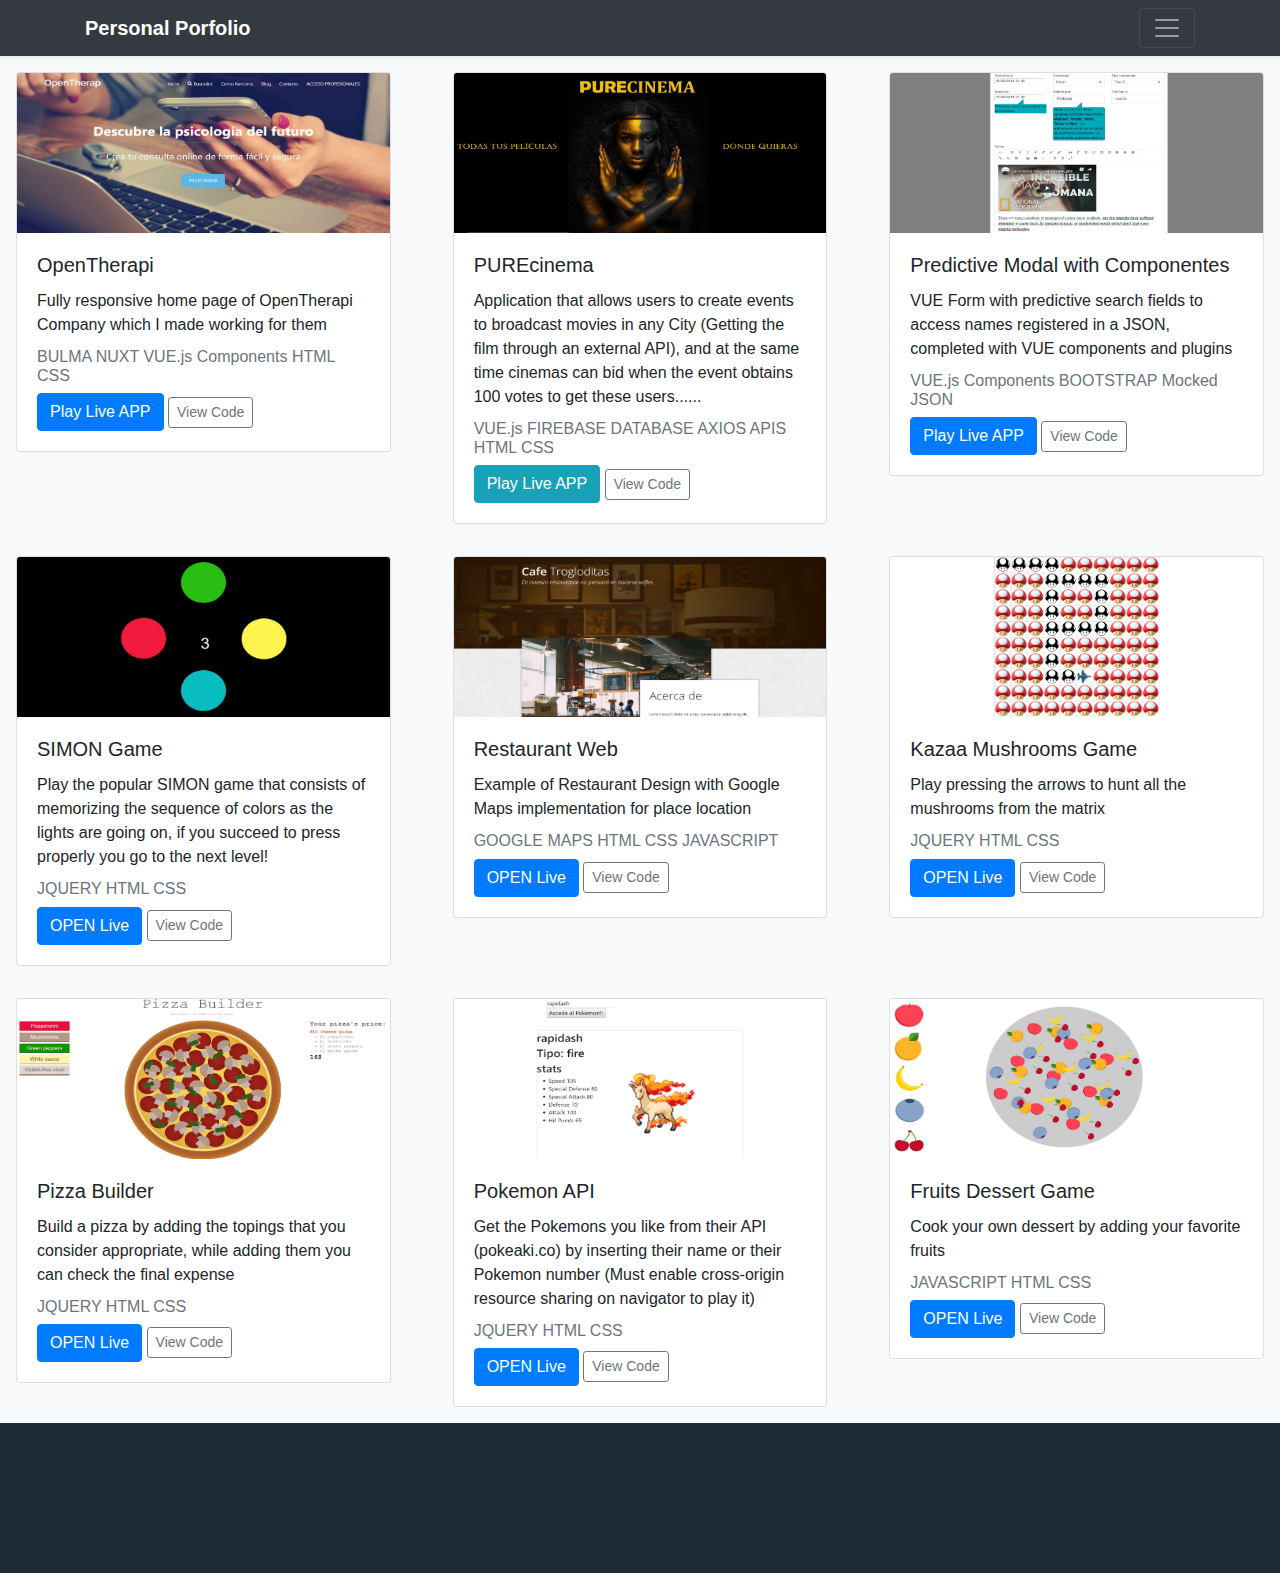
==== index.html @ ff11dcd1 "updating descriptions" ====
<!DOCTYPE html>
<html lang="en">
<head>
	<meta charset="UTF-8">
	<meta name="viewport" content="width=device-width, user-scalable=no, initial-scale=1.0, maximum-scale=1.0, minimum-scale=1.0">
	<link rel="stylesheet" href="https://stackpath.bootstrapcdn.com/bootstrap/4.3.0/css/bootstrap.min.css">
	<link rel="stylesheet" href="css/estilos.css">
  <link rel="stylesheet" href="https://use.fontawesome.com/releases/v5.7.2/css/all.css" integrity="sha384-fnmOCqbTlWIlj8LyTjo7mOUStjsKC4pOpQbqyi7RrhN7udi9RwhKkMHpvLbHG9Sr" crossorigin="anonymous">
	<script src="https://code.jquery.com/jquery-3.3.1.min.js" integrity="sha256-FgpCb/KJQlLNfOu91ta32o/NMZxltwRo8QtmkMRdAu8=" crossorigin="anonymous"></script>
	<script src="https://stackpath.bootstrapcdn.com/bootstrap/4.3.0/js/bootstrap.min.js" integrity="sha384-7aThvCh9TypR7fIc2HV4O/nFMVCBwyIUKL8XCtKE+8xgCgl/PQGuFsvShjr74PBp" crossorigin="anonymous"></script>
	<title>Rafael Ramirez Porfolio</title>
</head>
<body>
 <header>
  <div class="collapse bg-dark" id="navbarHeader">
    <div class="container">
      <div class="row">
        <div class="col-sm-8 col-md-7 py-4">
          <h4 class="text-white">About me</h4>
          <p class="text-white">
          I am Rafael Ramirez, web developer settled in Granada but open to work anywhere.

          I am very committed to discipline in the work environment, I like to be creative, generate many ideas and help innovation. In team work I generate a positive energy climate, I always see opportunities in difficulties, I encourage the team and I seek consensus, giving all members the opportunity to be part of the group and encouraging action. I express my ideas easily through the word. I have great ability to adapt because I have worked in different environments and countries.</p>
        </div>
        <div class="col-sm-4 offset-md-1 py-4">
          <h4 class="text-white">Contact</h4>
          <ul class="list-unstyled">
            <li><a href="https://www.linkedin.com/in/rafaemotive/" class="h5 badge badge-light" target="_blank"><i class="fab fa-linkedin"></i> Linkedin</a></li>
            <li><a href="https://github.com/RafaRJimenez" class="h5 badge badge-light" target="_blank"><i class="fab fa-github"></i> Github</a></li>
            <li><a href="mailto:rrl89@hotmail.com" class="h5 badge badge-light" target="_blank"><i class="far fa-envelope"></i> Email </a></li>
          </ul>
        </div>
      </div>
    </div>
  </div>
  <div class="navbar navbar-dark bg-dark shadow-sm">
    <div class="container d-flex justify-content-between">
      <a class="navbar-brand d-flex align-items-center text-white">
        <strong>Personal Porfolio</strong>
      </a>
      <button class="navbar-toggler" type="button" data-toggle="collapse" data-target="#navbarHeader" aria-controls="navbarHeader" aria-expanded="false" aria-label="Toggle navigation">
        <span class="navbar-toggler-icon"></span>
      </button>
    </div>
  </div>
</header>


<section class="main">
<div class="row">
	<div class="col">
	 <div class="card">
       <img src="img/opentherapi.jpg" class="card-img-top" alt="...">
       <div class="card-body">
       <h5 class="card-title">OpenTherapi</h5>
       <p class="card-text">Fully responsive home page of OpenTherapi Company which I made working for them</p>
       <h6 class="card-subtitle mb-2 text-muted">BULMA NUXT VUE.js Components HTML CSS</h6>
       <a href="https://opentherapihome.herokuapp.com/" target="_blank" class="btn btn-primary">Play Live APP</a>
       <div class="btn-group">
          <a href="https://github.com/RafaRJimenez/OpenTherapiNuxt" target="_blank">
          <button type="button" class="btn btn-sm btn-outline-secondary">View Code</button>
          </a>
        </div>
 	   </div>
     </div>
	</div>
	<div class="col">
	 <div class="card">
       <img src="img/purecinema.jpg" class="card-img-top" alt="...">
       <div class="card-body">
       <h5 class="card-title">PUREcinema</h5>
       <p class="card-text">Application that allows users to create events to broadcast movies in any City (Getting the film through an external API), and at the same time cinemas can bid when the event obtains 100 votes to get these users......</p>
       <h6 class="card-subtitle mb-2 text-muted">VUE.js FIREBASE DATABASE AXIOS APIS HTML CSS</h6>
       <a href="https://pure-cinema.herokuapp.com/" target="_blank" class="btn btn-info">Play Live APP</a>
        <div class="btn-group">
           <a href="https://github.com/RafaRJimenez/PUREcinema-VUE.JS" target="_blank">
          <button type="button" class="btn btn-sm btn-outline-secondary">View Code</button>
          </a>
        </div>
 	   </div>
     </div>
	</div>
    <div class="col">
   <div class="card">
       <img src="img/modal.jpg" class="card-img-top" alt="...">
       <div class="card-body">
       <h5 class="card-title">Predictive Modal with Componentes</h5>
       <p class="card-text">VUE Form with predictive search fields to access names registered in a JSON, completed with VUE components and plugins</p>
       <h6 class="card-subtitle mb-2 text-muted">VUE.js Components BOOTSTRAP Mocked JSON</h6>
       <a href="https://predictive-modal-json.herokuapp.com/#/" target="_blank" class="btn btn-primary">Play Live APP</a>
       <div class="btn-group">
          <a href="https://github.com/RafaRJimenez/Predictive-Modal-Vuejs" target="_blank">
          <button type="button" class="btn btn-sm btn-outline-secondary">View Code</button>
          </a>
        </div>
     </div>
     </div>
  </div>
</div>
<div class="row">
	<div class="col">
	 <div class="card">
       <img src="img/simongame.jpg" class="card-img-top" alt="...">
       <div class="card-body">
       <h5 class="card-title">SIMON Game</h5>
       <p class="card-text">Play the popular SIMON game that consists of memorizing the sequence of colors as the lights are going on, if you succeed to press properly you go to the next level!</p>
       <h6 class="card-subtitle mb-2 text-muted">JQUERY HTML CSS</h6>
       <a href="https://rafarjimenez.github.io/Simon-Game/" target="_blank" class="btn btn-primary">OPEN Live</a>
       <div class="btn-group">
           <a href="https://github.com/RafaRJimenez/Simon-Game" target="_blank">
          <button type="button" class="btn btn-sm btn-outline-secondary">View Code</button>
          </a>
       </div>
 	   </div>
     </div>
	</div>
    <div class="col">
    <div class="card">
       <img src="img/restaurant.jpg" class="card-img-top" alt="...">
       <div class="card-body">
       <h5 class="card-title">Restaurant Web</h5>
       <p class="card-text">Example of Restaurant Design with Google Maps implementation for place location</p>
       <h6 class="card-subtitle mb-2 text-muted">GOOGLE MAPS HTML CSS JAVASCRIPT</h6>
       <a href="https://rafarjimenez.github.io/RestaurantWeb/" target="_blank" class="btn btn-primary">OPEN Live</a>
       <div class="btn-group">
           <a href="https://github.com/RafaRJimenez/RestaurantWeb" target="_blank">
          <button type="button" class="btn btn-sm btn-outline-secondary">View Code</button>
          </a>
        </div>
     </div>
      </div>
  </div>
	<div class="col">
	 <div class="card">
       <img src="img/kazaagame.jpg" class="card-img-top" alt="...">
       <div class="card-body">
       <h5 class="card-title">Kazaa Mushrooms Game</h5>
       <p class="card-text">Play pressing the arrows to hunt all the mushrooms from the matrix</p>
       <h6 class="card-subtitle mb-2 text-muted">JQUERY HTML CSS</h6>
       <a href="https://rafarjimenez.github.io/Plane-f2-caza/" target="_blank" class="btn btn-primary">OPEN Live</a>
        <div class="btn-group">
            <a href="https://github.com/RafaRJimenez/Plane-f2-caza" target="_blank">
          <button type="button" class="btn btn-sm btn-outline-secondary">View Code</button>
          </a>
        </div>
 	   </div>
     </div>
	</div>
</div>
<div class="row">
	<div class="col">
	 <div class="card">
       <img src="img/pizzabuilder.jpg" class="card-img-top" alt="...">
       <div class="card-body">
       <h5 class="card-title">Pizza Builder</h5>
       <p class="card-text">Build a pizza by adding the topings that you consider appropriate, while adding them you can check the final expense</p>
       <h6 class="card-subtitle mb-2 text-muted">JQUERY HTML CSS</h6>
       <a href="https://rafarjimenez.github.io/PizzaBuilder/" target="_blank" class="btn btn-primary">OPEN Live</a>
       <div class="btn-group">
          <a href="https://github.com/RafaRJimenez/PizzaBuilder" target="_blank">
             <button type="button" class="btn btn-sm btn-outline-secondary">View Code</button>
          </a>
       </div>
 	   </div>
     </div>
	</div>
	<div class="col">
	 <div class="card">
       <img src="img/pokeapi.jpg" class="card-img-top" alt="...">
       <div class="card-body">
       <h5 class="card-title">Pokemon API</h5>
       <p class="card-text">Get the Pokemons you like from their API (pokeaki.co) by inserting their name or their Pokemon number (Must enable cross-origin resource sharing on navigator to play it)</p>
       <h6 class="card-subtitle mb-2 text-muted">JQUERY HTML CSS</h6>
       <a href="http://rafarjimenez.github.io/PokemonApi/" target="_blank" class="btn btn-primary">OPEN Live</a>
       <div class="btn-group">
          <a href="https://github.com/RafaRJimenez/PokemonApi" target="_blank">
            <button type="button" class="btn btn-sm btn-outline-secondary">View Code</button>
          </a>
       </div>
 	   </div>
     </div>
	</div>
  <div class="col">
    <div class="card">
       <img src="img/fruitsdessert.jpg" class="card-img-top" alt="...">
       <div class="card-body">
       <h5 class="card-title">Fruits Dessert Game</h5>
       <p class="card-text">Cook your own dessert by adding your favorite fruits</p>
       <h6 class="card-subtitle mb-2 text-muted">JAVASCRIPT HTML CSS</h6>
       <a href="https://rafarjimenez.github.io/Fruits-Dessert/" target="_blank" class="btn btn-primary">OPEN Live</a>
       <div class="btn-group">
          <a href="https://github.com/RafaRJimenez/Fruits-Dessert" target="_blank">
            <button type="button" class="btn btn-sm btn-outline-secondary">View Code</button>
          </a>
        </div>
     </div>
      </div>
  </div>
</div>
</section>
<footer>
    <section class="redes-sociales">
      <div class="contenedor">
        <a href="https://www.linkedin.com/in/rafaemotive/" class="linkedin" target="_blank"><i class="fab fa-linkedin"></i></a>
        <a href="https://github.com/RafaRJimenez" target="_blank" class="github"><i class="fab fa-github"></i></a>
        <a href="mailto:rrl89@hotmail.com" target="_blank" class="email"><i class="far fa-envelope"></i></a>
      </div>
    </section>
  </footer>


</body>

</html>
---- css/estilos.css ----
.card{
	margin: 1rem;
	transition: all .2s ease-in-out;
}

.card img{
	max-height: 10rem;
}

.card:hover{
	transform: scale(1.1);
}

.main{
	background-color: #F8F9FA;
}

a{
 text-decoration: none;
 color: 
}

a:hover{
	text-decoration: none;
	color: 
}

.contenedor{
	width: 80%;
	max-width: 800px;
	margin: auto;
	overflow: hidden;
	/*background: #ccc;*/
}
/* FOOTER */

footer .contacto {
	padding: 60px 0;
}

footer .contacto .titulo {
	font-size: 34px;
	line-height: 34px;
	margin-bottom: 40px;
	font-weight: 300;
	color: #3895ea;
	text-align: center;
}

footer .contacto .formulario {
	display: flex;
	flex-wrap: wrap;
	justify-content: space-between;
}

footer .contacto .formulario input[type="text"],
footer .contacto .formulario input[type="email"],
footer .contacto .formulario textarea {
	border: 2px solid #cecece;
	border-radius: 5px;
	padding: 15px 20px;
	font-size: 20px;
	color: #a4a4a4;
}

footer .contacto .formulario input[type="text"]:focus,
footer .contacto .formulario input[type="email"]:focus,
footer .contacto .formulario textarea:focus {
	border: 2px solid #3895ea;
}

footer .contacto .formulario input[type="text"],
footer .contacto .formulario input[type="email"] {
	width: 49%;
	margin-bottom: 15px;
}

footer .contacto .formulario textarea {
	width: 100%;
	height: 100%;
	min-width: 100%;
	max-width: 100%;
	min-height: 100px;
	max-height: 300px;
	margin-bottom: 15px;
}

footer .contacto .formulario .boton {
	margin: auto;
	background: #3895ea;
	color: #fff;
	border: none;
	border-radius: 3px;
	padding: 15px 40px;
	cursor: pointer;
}

footer .contacto .formulario .boton:hover {
	background: #387bea;
}

/* ICONS */

footer .redes-sociales {
	background: #1e2b38;
	padding: 60px 0;
}

footer .redes-sociales .contenedor {
	display: flex;
	justify-content: center;
}

footer .redes-sociales a {
	color: #fff;
	text-align: center;
	width: 100px;
	display: block;
	padding: 15px 0;
	border-radius: 3px;
	font-size: 30px;
	margin: 0 20px;
}

footer .redes-sociales .linkedin:hover { background: #0077B5; }
footer .redes-sociales .github:hover { background: #666666; }
footer .redes-sociales .email:hover { background: #cd201f; }
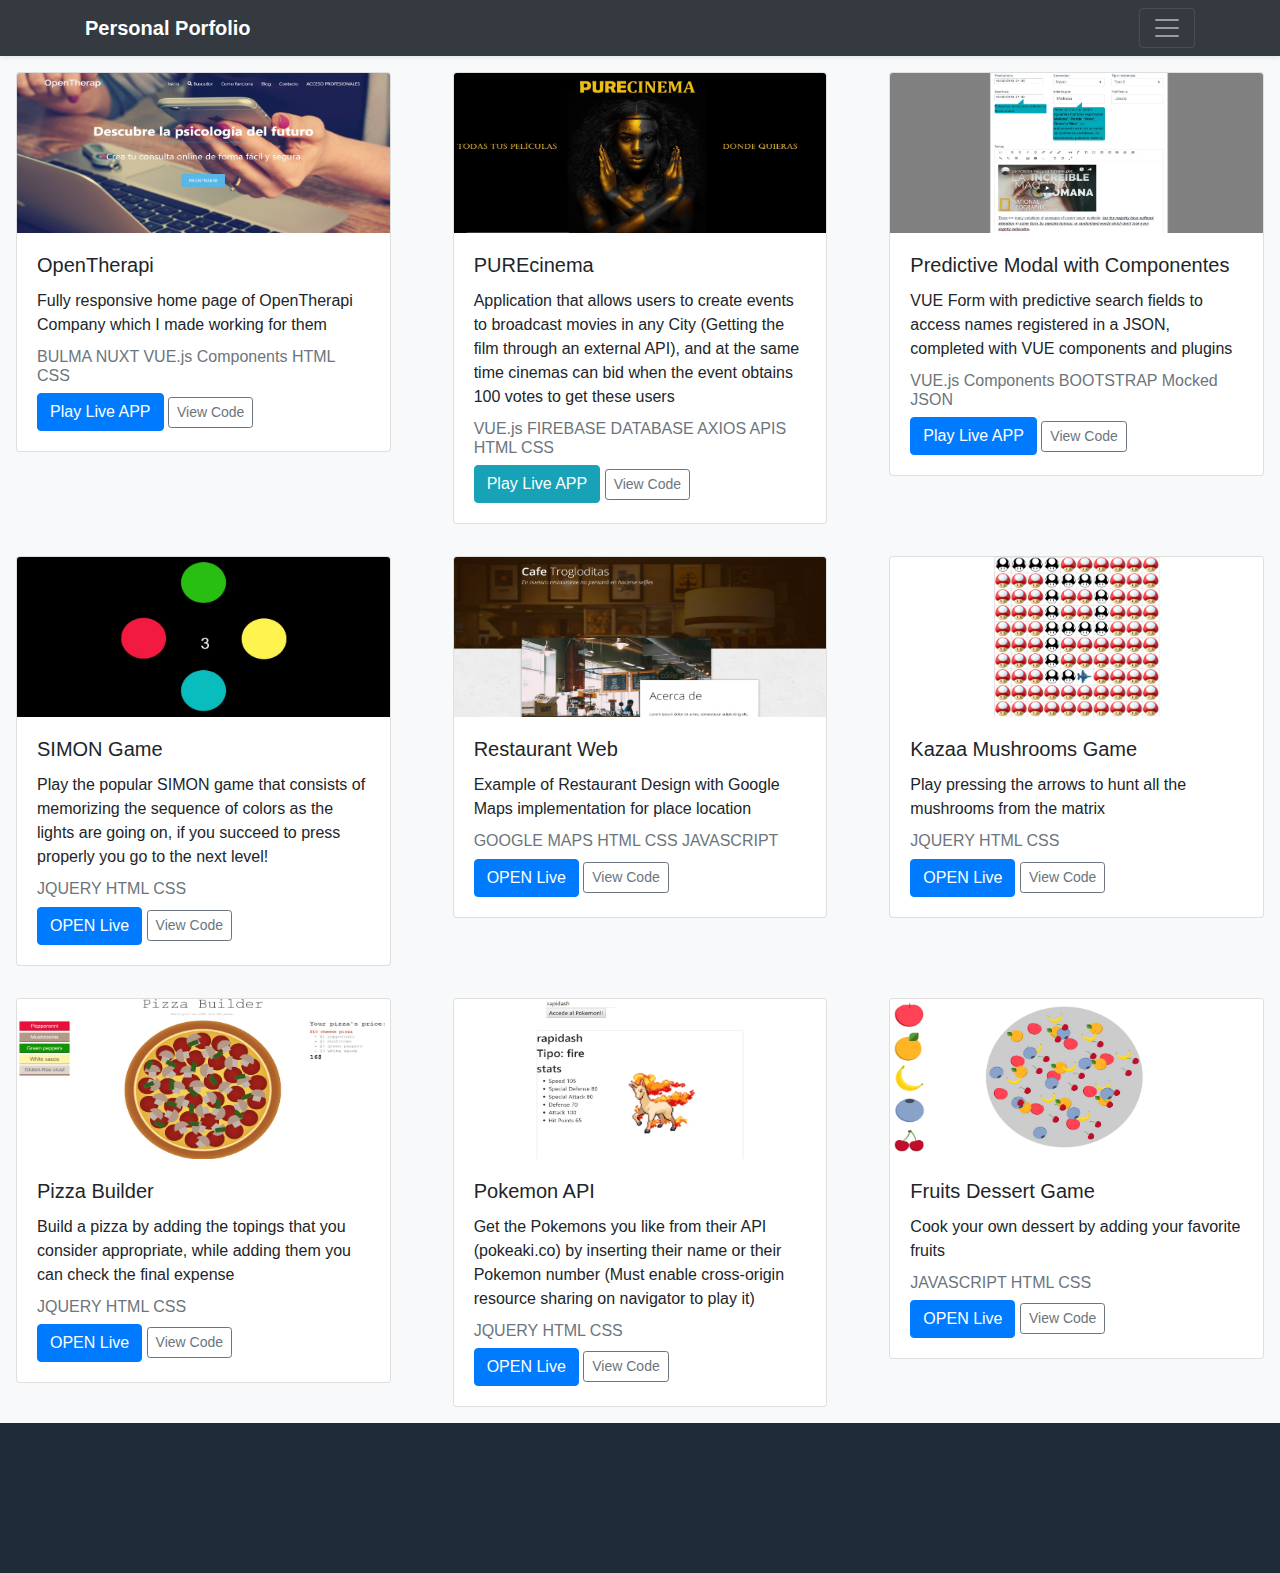
==== commit c4b95e39: "uploading descriptions" ====
--- a/index.html
+++ b/index.html
@@ -69,7 +69,7 @@
        <img src="img/purecinema.jpg" class="card-img-top" alt="...">
        <div class="card-body">
        <h5 class="card-title">PUREcinema</h5>
-       <p class="card-text">Application that allows users to create events to broadcast movies in any City (Getting the film through an external API), and at the same time cinemas can bid when the event obtains 100 votes to get these users......</p>
+       <p class="card-text">Application that allows users to create events to broadcast movies in any City (Getting the film through an external API), and at the same time cinemas can bid when the event obtains 100 votes to get these users</p>
        <h6 class="card-subtitle mb-2 text-muted">VUE.js FIREBASE DATABASE AXIOS APIS HTML CSS</h6>
        <a href="https://pure-cinema.herokuapp.com/" target="_blank" class="btn btn-info">Play Live APP</a>
         <div class="btn-group">
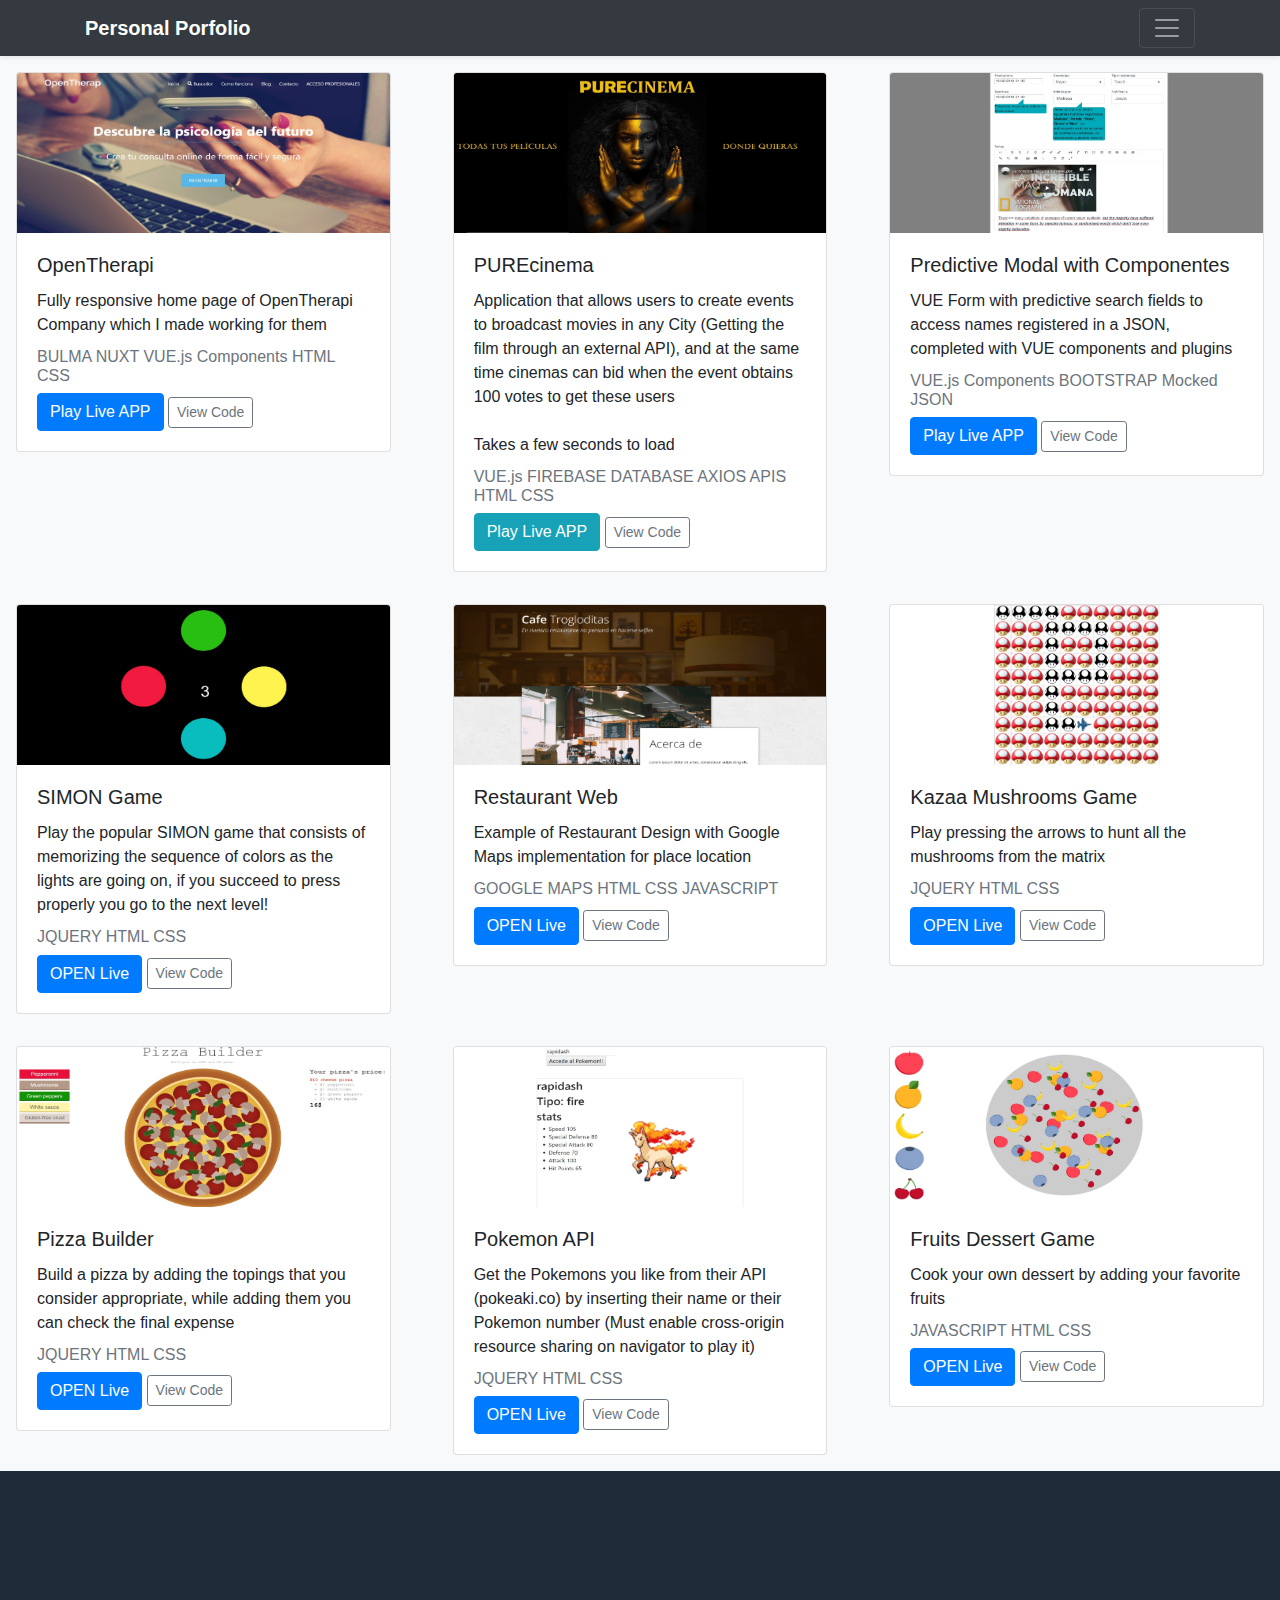
==== commit 7d7d3b2e: "updating some descriptions" ====
--- a/index.html
+++ b/index.html
@@ -20,7 +20,7 @@
           <p class="text-white">
           I am Rafael Ramirez, web developer settled in Granada but open to work anywhere.
 
-          I am very committed to discipline in the work environment, I like to be creative, generate many ideas and help innovation. In team work I generate a positive energy climate, I always see opportunities in difficulties, I encourage the team and I seek consensus, giving all members the opportunity to be part of the group and encouraging action. I express my ideas easily through the word. I have great ability to adapt because I have worked in different environments and countries.</p>
+          I am very committed to discipline in the work environment, I like to be creative, generate many ideas and help innovation. In team work I generate a positive energy climate, I always see opportunities in difficulties, I encourage the team and I seek consensus, giving all members the opportunity to be part of the group and encouraging action. I express my ideas easily through the word. I have great ability to adapt because I have worked in different environments and countries. </p>
         </div>
         <div class="col-sm-4 offset-md-1 py-4">
           <h4 class="text-white">Contact</h4>
@@ -69,7 +69,10 @@
        <img src="img/purecinema.jpg" class="card-img-top" alt="...">
        <div class="card-body">
        <h5 class="card-title">PUREcinema</h5>
-       <p class="card-text">Application that allows users to create events to broadcast movies in any City (Getting the film through an external API), and at the same time cinemas can bid when the event obtains 100 votes to get these users</p>
+       <p class="card-text">Application that allows users to create events to broadcast movies in any City (Getting the film through an external API), and at the same time cinemas can bid when the event obtains 100 votes to get these users <br><br>
+      
+       Takes a few seconds to load
+       </p>
        <h6 class="card-subtitle mb-2 text-muted">VUE.js FIREBASE DATABASE AXIOS APIS HTML CSS</h6>
        <a href="https://pure-cinema.herokuapp.com/" target="_blank" class="btn btn-info">Play Live APP</a>
         <div class="btn-group">
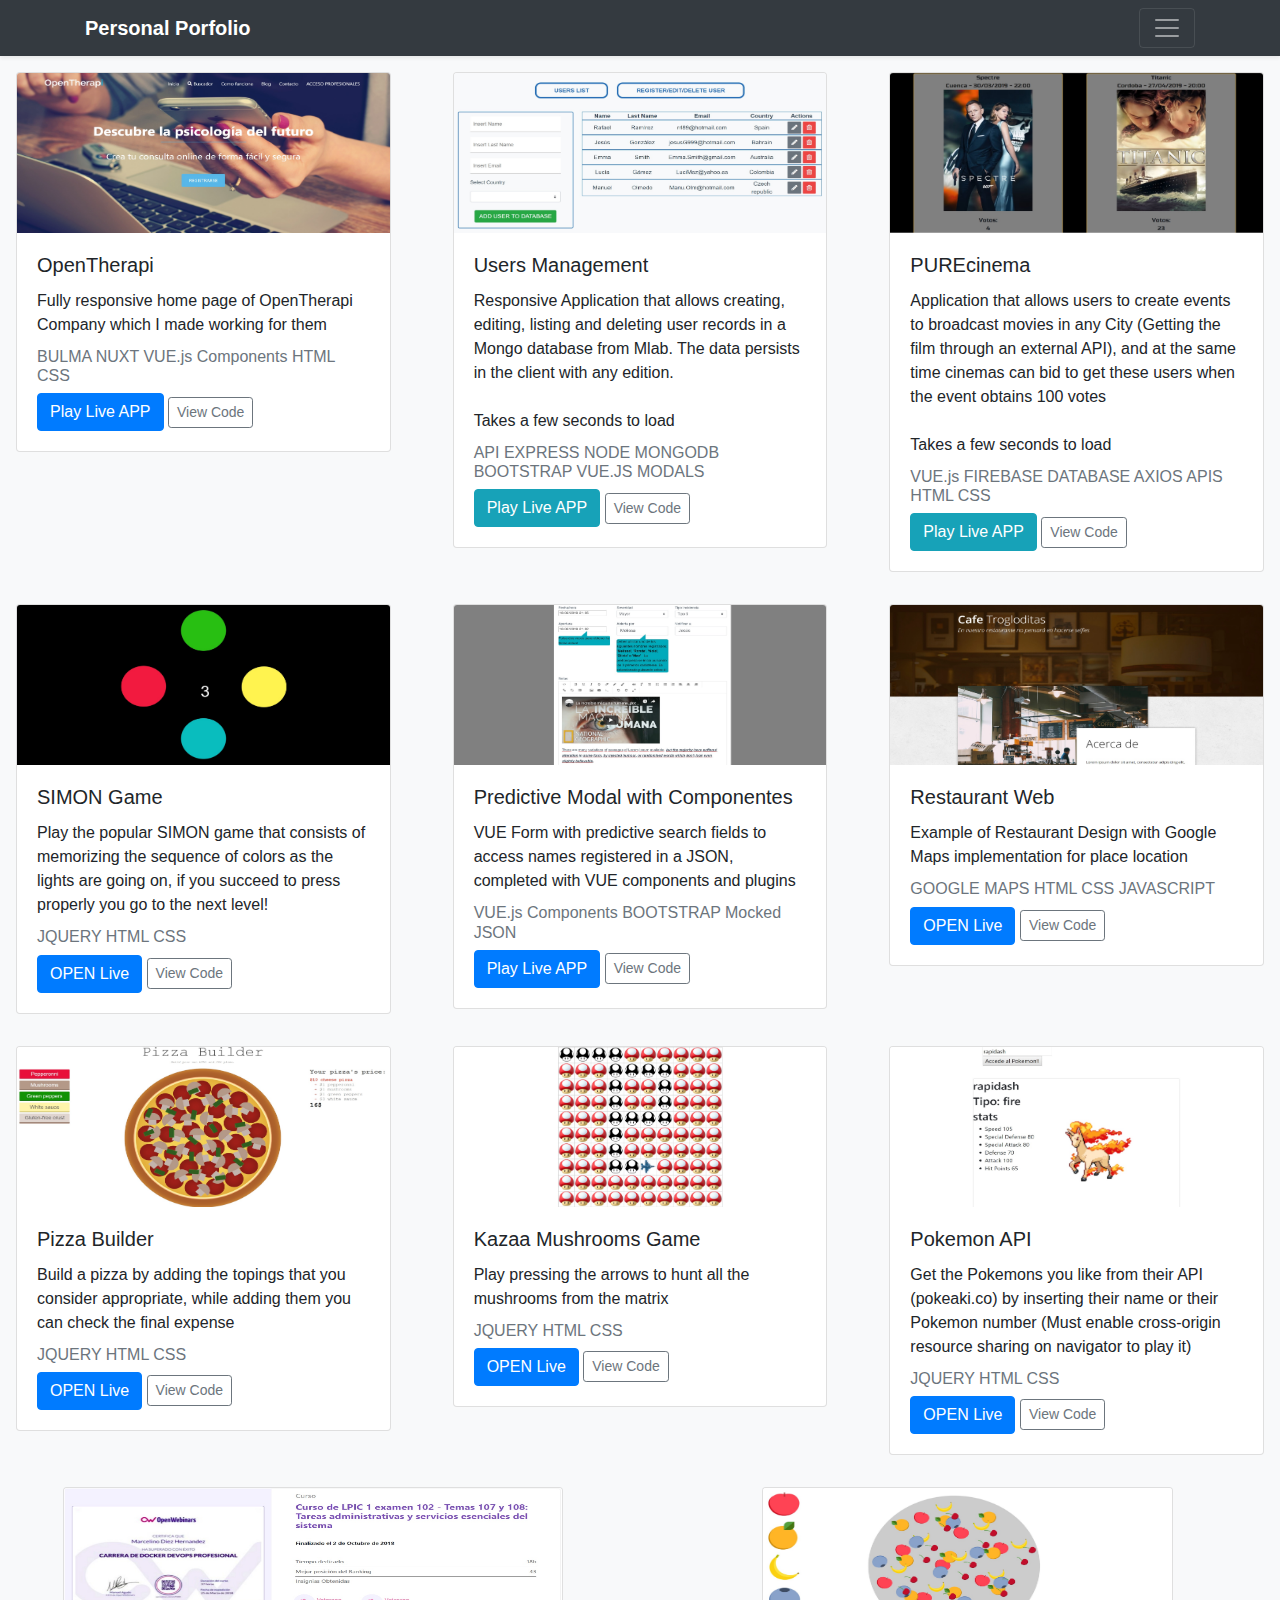
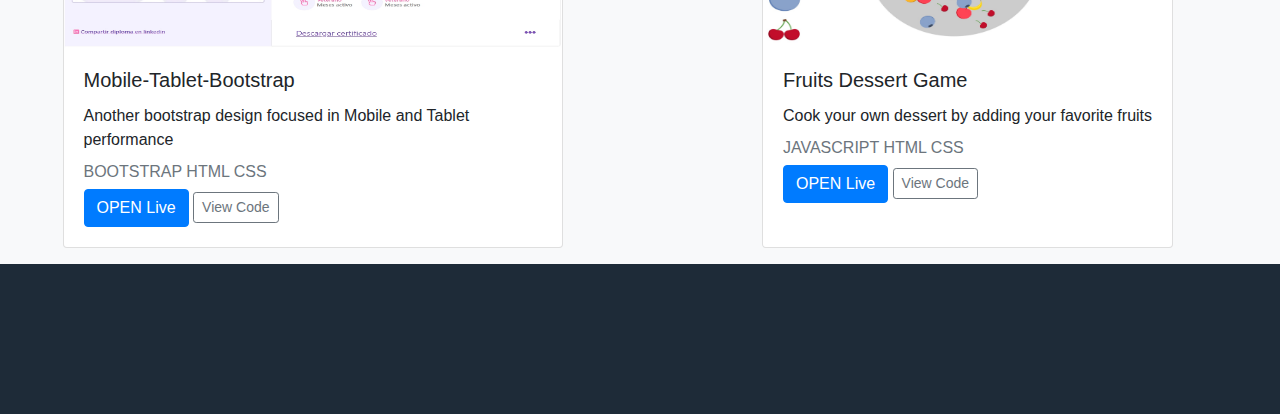
==== commit b9d91c22: "setting new styles and changing a purecinema view" ====
--- a/index.html
+++ b/index.html
@@ -1,14 +1,14 @@
 <!DOCTYPE html>
 <html lang="en">
 <head>
-	<meta charset="UTF-8">
-	<meta name="viewport" content="width=device-width, user-scalable=no, initial-scale=1.0, maximum-scale=1.0, minimum-scale=1.0">
-	<link rel="stylesheet" href="https://stackpath.bootstrapcdn.com/bootstrap/4.3.0/css/bootstrap.min.css">
-	<link rel="stylesheet" href="css/estilos.css">
+  <meta charset="UTF-8">
+  <meta name="viewport" content="width=device-width, user-scalable=no, initial-scale=1.0, maximum-scale=1.0, minimum-scale=1.0">
+  <link rel="stylesheet" href="https://stackpath.bootstrapcdn.com/bootstrap/4.3.0/css/bootstrap.min.css">
+  <link rel="stylesheet" href="css/estilos.css">
   <link rel="stylesheet" href="https://use.fontawesome.com/releases/v5.7.2/css/all.css" integrity="sha384-fnmOCqbTlWIlj8LyTjo7mOUStjsKC4pOpQbqyi7RrhN7udi9RwhKkMHpvLbHG9Sr" crossorigin="anonymous">
-	<script src="https://code.jquery.com/jquery-3.3.1.min.js" integrity="sha256-FgpCb/KJQlLNfOu91ta32o/NMZxltwRo8QtmkMRdAu8=" crossorigin="anonymous"></script>
-	<script src="https://stackpath.bootstrapcdn.com/bootstrap/4.3.0/js/bootstrap.min.js" integrity="sha384-7aThvCh9TypR7fIc2HV4O/nFMVCBwyIUKL8XCtKE+8xgCgl/PQGuFsvShjr74PBp" crossorigin="anonymous"></script>
-	<title>Rafael Ramirez Porfolio</title>
+  <script src="https://code.jquery.com/jquery-3.3.1.min.js" integrity="sha256-FgpCb/KJQlLNfOu91ta32o/NMZxltwRo8QtmkMRdAu8=" crossorigin="anonymous"></script>
+  <script src="https://stackpath.bootstrapcdn.com/bootstrap/4.3.0/js/bootstrap.min.js" integrity="sha384-7aThvCh9TypR7fIc2HV4O/nFMVCBwyIUKL8XCtKE+8xgCgl/PQGuFsvShjr74PBp" crossorigin="anonymous"></script>
+  <title>Rafael Ramirez Porfolio</title>
 </head>
 <body>
  <header>
@@ -48,8 +48,8 @@
 
 <section class="main">
 <div class="row">
-	<div class="col">
-	 <div class="card">
+  <div class="col">
+   <div class="card">
        <img src="img/opentherapi.jpg" class="card-img-top" alt="...">
        <div class="card-body">
        <h5 class="card-title">OpenTherapi</h5>
@@ -61,15 +61,34 @@
           <button type="button" class="btn btn-sm btn-outline-secondary">View Code</button>
           </a>
         </div>
- 	   </div>
-     </div>
-	</div>
-	<div class="col">
-	 <div class="card">
-       <img src="img/purecinema.jpg" class="card-img-top" alt="...">
+     </div>
+     </div>
+  </div>
+  <div class="col">
+   <div class="card">
+       <img src="img/crud-express.jpg" class="card-img-top" alt="...">
+       <div class="card-body">
+       <h5 class="card-title">Users Management</h5>
+       <p class="card-text">Responsive Application that allows creating, editing, listing and deleting user records in a Mongo database from Mlab. The data persists in the client with any edition.<br><br>
+      
+       Takes a few seconds to load
+       </p>
+       <h6 class="card-subtitle mb-2 text-muted"> API EXPRESS NODE MONGODB BOOTSTRAP VUE.JS MODALS </h6>
+       <a href="https://users-management.herokuapp.com" target="_blank" class="btn btn-info">Play Live APP</a>
+        <div class="btn-group">
+           <a href="https://github.com/RafaRJimenez/Users-Management" target="_blank">
+          <button type="button" class="btn btn-sm btn-outline-secondary">View Code</button>
+          </a>
+        </div>
+     </div>
+     </div>
+  </div>
+  <div class="col">
+   <div class="card">
+       <img src="img/purecinema4.jpg" class="card-img-top" alt="...">
        <div class="card-body">
        <h5 class="card-title">PUREcinema</h5>
-       <p class="card-text">Application that allows users to create events to broadcast movies in any City (Getting the film through an external API), and at the same time cinemas can bid when the event obtains 100 votes to get these users <br><br>
+       <p class="card-text">Application that allows users to create events to broadcast movies in any City (Getting the film through an external API), and at the same time cinemas can bid to get these users when the event obtains 100 votes  <br><br>
       
        Takes a few seconds to load
        </p>
@@ -80,10 +99,30 @@
           <button type="button" class="btn btn-sm btn-outline-secondary">View Code</button>
           </a>
         </div>
- 	   </div>
-     </div>
-	</div>
-    <div class="col">
+     </div>
+     </div>
+  </div>
+
+</div>
+<div class="row">
+  <div class="col">
+   <div class="card">
+       <img src="img/simongame.jpg" class="card-img-top" alt="...">
+       <div class="card-body">
+       <h5 class="card-title">SIMON Game</h5>
+       <p class="card-text">Play the popular SIMON game that consists of memorizing the sequence of colors as the lights are going on, if you succeed to press properly you go to the next level!</p>
+       <h6 class="card-subtitle mb-2 text-muted">JQUERY HTML CSS</h6>
+       <a href="https://rafarjimenez.github.io/Simon-Game/" target="_blank" class="btn btn-primary">OPEN Live</a>
+       <div class="btn-group">
+           <a href="https://github.com/RafaRJimenez/Simon-Game" target="_blank">
+          <button type="button" class="btn btn-sm btn-outline-secondary">View Code</button>
+          </a>
+       </div>
+     </div>
+     </div>
+  </div>
+
+	    <div class="col">
    <div class="card">
        <img src="img/modal.jpg" class="card-img-top" alt="...">
        <div class="card-body">
@@ -99,24 +138,9 @@
      </div>
      </div>
   </div>
-</div>
-<div class="row">
-	<div class="col">
-	 <div class="card">
-       <img src="img/simongame.jpg" class="card-img-top" alt="...">
-       <div class="card-body">
-       <h5 class="card-title">SIMON Game</h5>
-       <p class="card-text">Play the popular SIMON game that consists of memorizing the sequence of colors as the lights are going on, if you succeed to press properly you go to the next level!</p>
-       <h6 class="card-subtitle mb-2 text-muted">JQUERY HTML CSS</h6>
-       <a href="https://rafarjimenez.github.io/Simon-Game/" target="_blank" class="btn btn-primary">OPEN Live</a>
-       <div class="btn-group">
-           <a href="https://github.com/RafaRJimenez/Simon-Game" target="_blank">
-          <button type="button" class="btn btn-sm btn-outline-secondary">View Code</button>
-          </a>
-       </div>
- 	   </div>
-     </div>
-	</div>
+	
+
+
     <div class="col">
     <div class="card">
        <img src="img/restaurant.jpg" class="card-img-top" alt="...">
@@ -133,8 +157,27 @@
      </div>
       </div>
   </div>
-	<div class="col">
-	 <div class="card">
+
+</div>
+<div class="row">
+  <div class="col">
+   <div class="card">
+       <img src="img/pizzabuilder.jpg" class="card-img-top" alt="...">
+       <div class="card-body">
+       <h5 class="card-title">Pizza Builder</h5>
+       <p class="card-text">Build a pizza by adding the topings that you consider appropriate, while adding them you can check the final expense</p>
+       <h6 class="card-subtitle mb-2 text-muted">JQUERY HTML CSS</h6>
+       <a href="https://rafarjimenez.github.io/PizzaBuilder/" target="_blank" class="btn btn-primary">OPEN Live</a>
+       <div class="btn-group">
+          <a href="https://github.com/RafaRJimenez/PizzaBuilder" target="_blank">
+             <button type="button" class="btn btn-sm btn-outline-secondary">View Code</button>
+          </a>
+       </div>
+     </div>
+     </div>
+  </div>
+    <div class="col">
+   <div class="card">
        <img src="img/kazaagame.jpg" class="card-img-top" alt="...">
        <div class="card-body">
        <h5 class="card-title">Kazaa Mushrooms Game</h5>
@@ -146,29 +189,11 @@
           <button type="button" class="btn btn-sm btn-outline-secondary">View Code</button>
           </a>
         </div>
- 	   </div>
-     </div>
-	</div>
-</div>
-<div class="row">
-	<div class="col">
-	 <div class="card">
-       <img src="img/pizzabuilder.jpg" class="card-img-top" alt="...">
-       <div class="card-body">
-       <h5 class="card-title">Pizza Builder</h5>
-       <p class="card-text">Build a pizza by adding the topings that you consider appropriate, while adding them you can check the final expense</p>
-       <h6 class="card-subtitle mb-2 text-muted">JQUERY HTML CSS</h6>
-       <a href="https://rafarjimenez.github.io/PizzaBuilder/" target="_blank" class="btn btn-primary">OPEN Live</a>
-       <div class="btn-group">
-          <a href="https://github.com/RafaRJimenez/PizzaBuilder" target="_blank">
-             <button type="button" class="btn btn-sm btn-outline-secondary">View Code</button>
-          </a>
-       </div>
- 	   </div>
-     </div>
-	</div>
-	<div class="col">
-	 <div class="card">
+     </div>
+     </div>
+  </div>
+  <div class="col">
+   <div class="card">
        <img src="img/pokeapi.jpg" class="card-img-top" alt="...">
        <div class="card-body">
        <h5 class="card-title">Pokemon API</h5>
@@ -180,10 +205,28 @@
             <button type="button" class="btn btn-sm btn-outline-secondary">View Code</button>
           </a>
        </div>
- 	   </div>
-     </div>
-	</div>
-  <div class="col">
+     </div>
+     </div>
+  </div>
+  </div>
+  <div class="row d-flex justify-content-center">
+  	 <div class="col d-flex justify-content-center">
+    <div class="card">
+       <img src="img/bootstrap-design.jpg" class="card-img-top" alt="...">
+       <div class="card-body">
+       <h5 class="card-title">Mobile-Tablet-Bootstrap</h5>
+       <p class="card-text">Another bootstrap design focused in Mobile and Tablet performance</p>
+       <h6 class="card-subtitle mb-2 text-muted">BOOTSTRAP HTML CSS</h6>
+       <a href="https://rafarjimenez.github.io/OpenWebinars/" target="_blank" class="btn btn-primary">OPEN Live</a>
+       <div class="btn-group">
+          <a href="https://github.com/RafaRJimenez/OpenWebinars" target="_blank">
+            <button type="button" class="btn btn-sm btn-outline-secondary">View Code</button>
+          </a>
+        </div>
+     </div>
+      </div>
+  </div>
+  <div class="col d-flex justify-content-center">
     <div class="card">
        <img src="img/fruitsdessert.jpg" class="card-img-top" alt="...">
        <div class="card-body">
@@ -199,7 +242,8 @@
      </div>
       </div>
   </div>
-</div>
+  </div>
+
 </section>
 <footer>
     <section class="redes-sociales">
--- a/css/estilos.css
+++ b/css/estilos.css
@@ -106,6 +106,11 @@
 	padding: 60px 0;
 }
 
+.card {
+	max-width: 500px;
+	min-width: 200px;
+}
+
 footer .redes-sociales .contenedor {
 	display: flex;
 	justify-content: center;
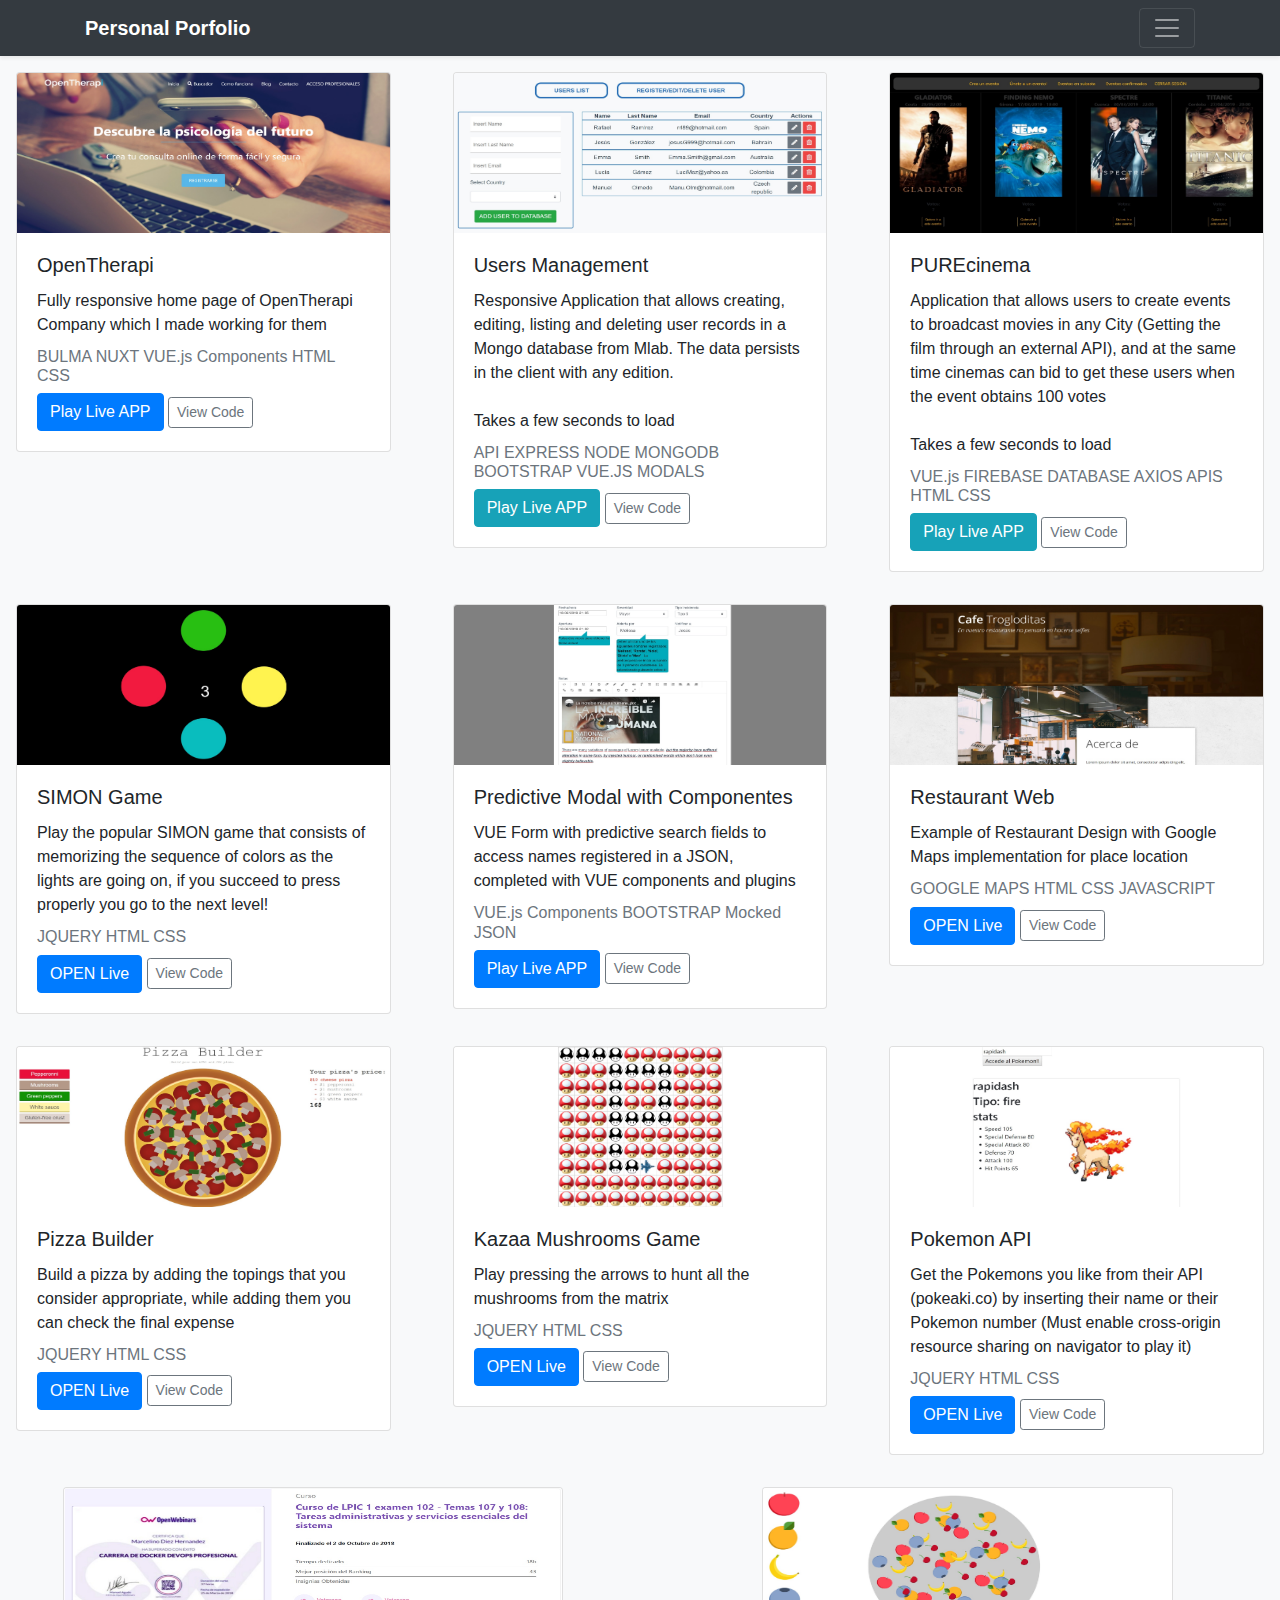
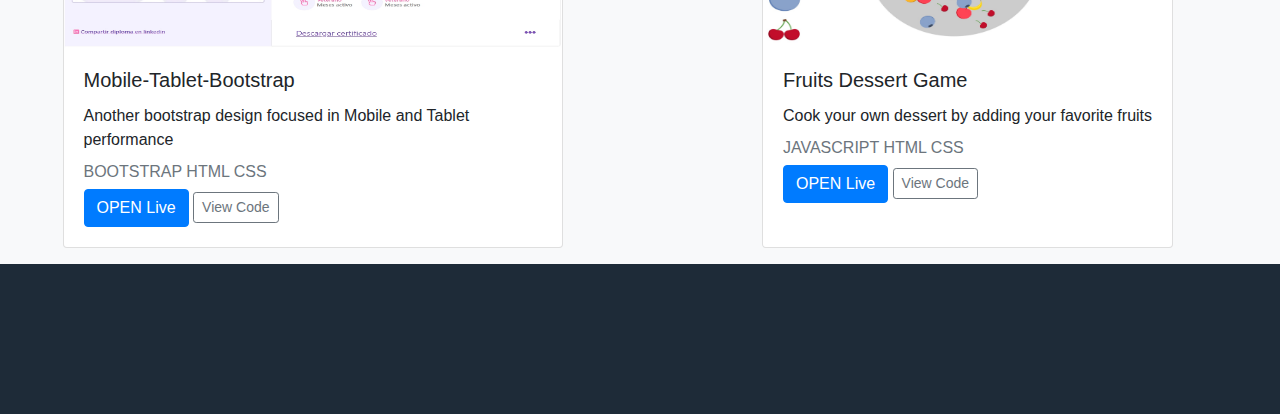
==== commit 8bb0ba34: "updating porfolio" ====
--- a/index.html
+++ b/index.html
@@ -85,7 +85,7 @@
   </div>
   <div class="col">
    <div class="card">
-       <img src="img/purecinema4.jpg" class="card-img-top" alt="...">
+       <img src="img/purecinema5.jpg" class="card-img-top" alt="...">
        <div class="card-body">
        <h5 class="card-title">PUREcinema</h5>
        <p class="card-text">Application that allows users to create events to broadcast movies in any City (Getting the film through an external API), and at the same time cinemas can bid to get these users when the event obtains 100 votes  <br><br>
@@ -93,7 +93,7 @@
        Takes a few seconds to load
        </p>
        <h6 class="card-subtitle mb-2 text-muted">VUE.js FIREBASE DATABASE AXIOS APIS HTML CSS</h6>
-       <a href="https://pure-cinema.herokuapp.com/" target="_blank" class="btn btn-info">Play Live APP</a>
+       <a href="https://purecinema.herokuapp.com/" target="_blank" class="btn btn-info">Play Live APP</a>
         <div class="btn-group">
            <a href="https://github.com/RafaRJimenez/PUREcinema-VUE.JS" target="_blank">
           <button type="button" class="btn btn-sm btn-outline-secondary">View Code</button>
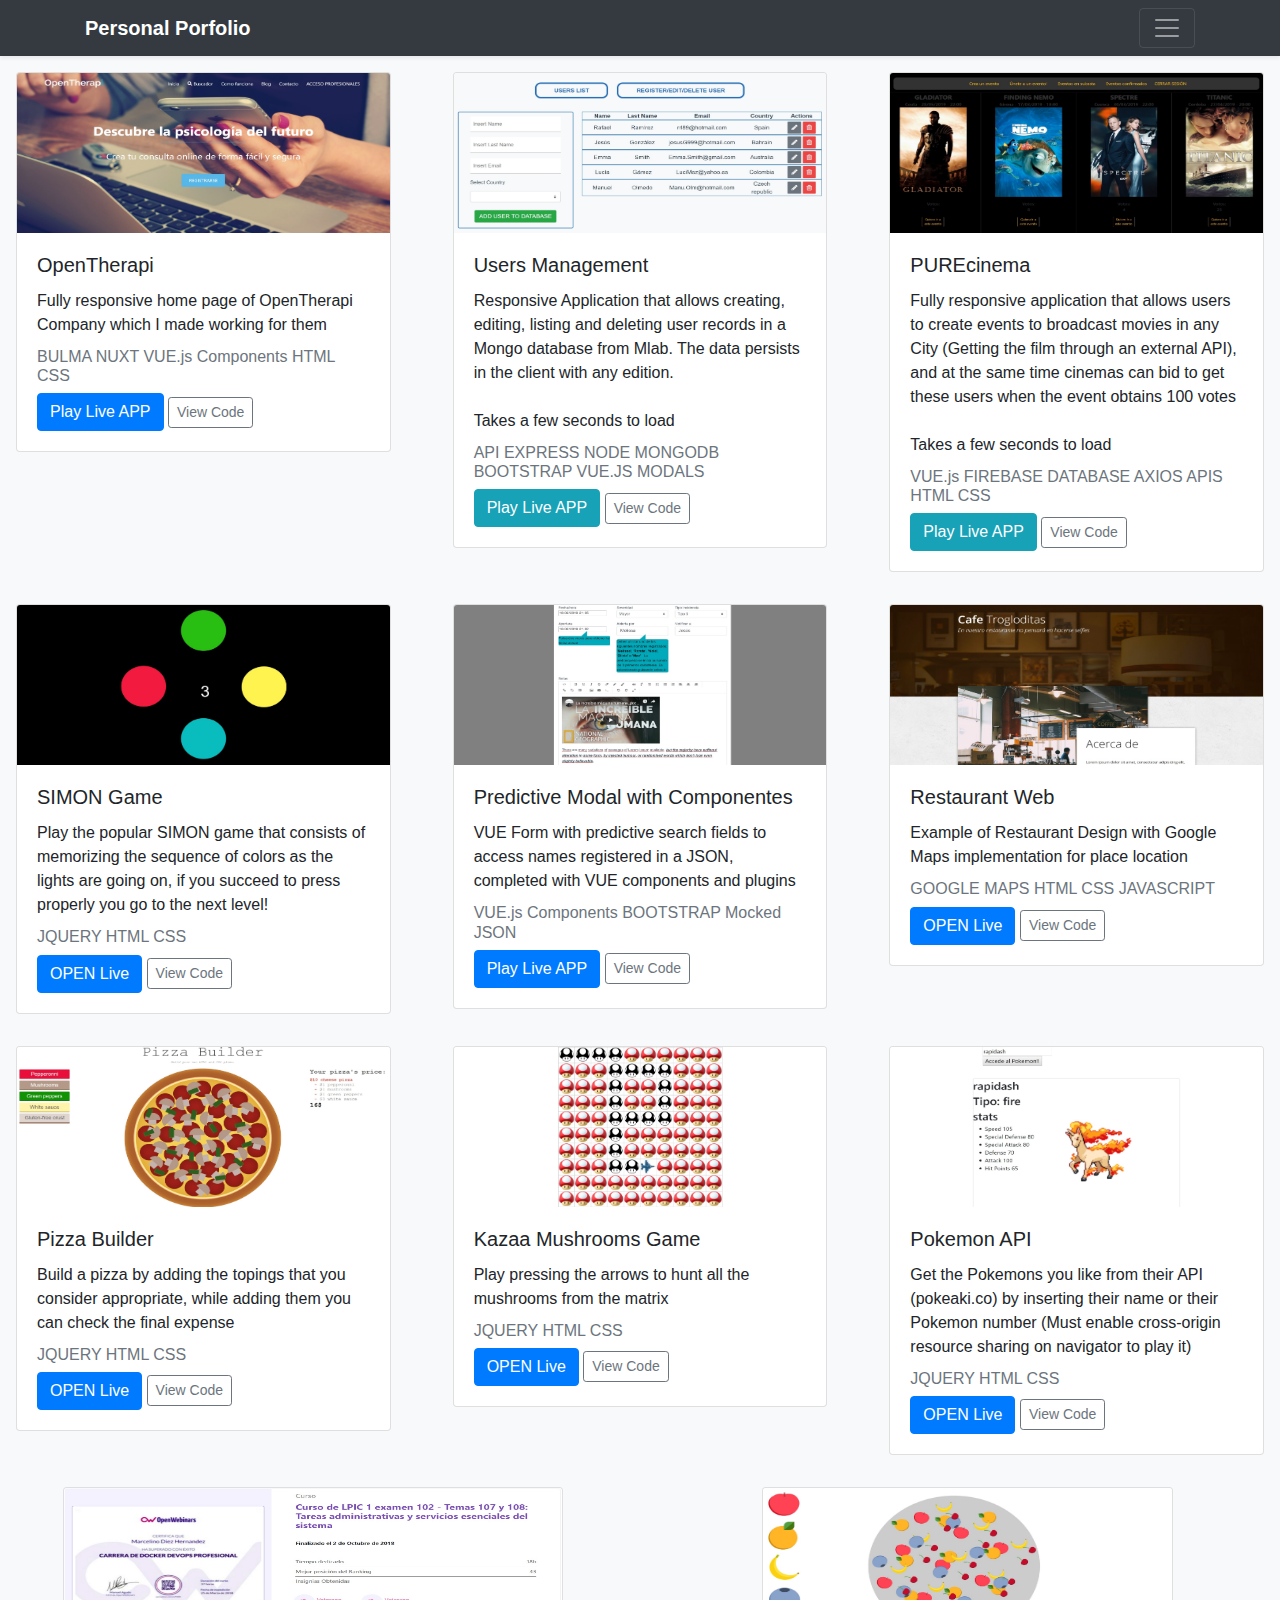
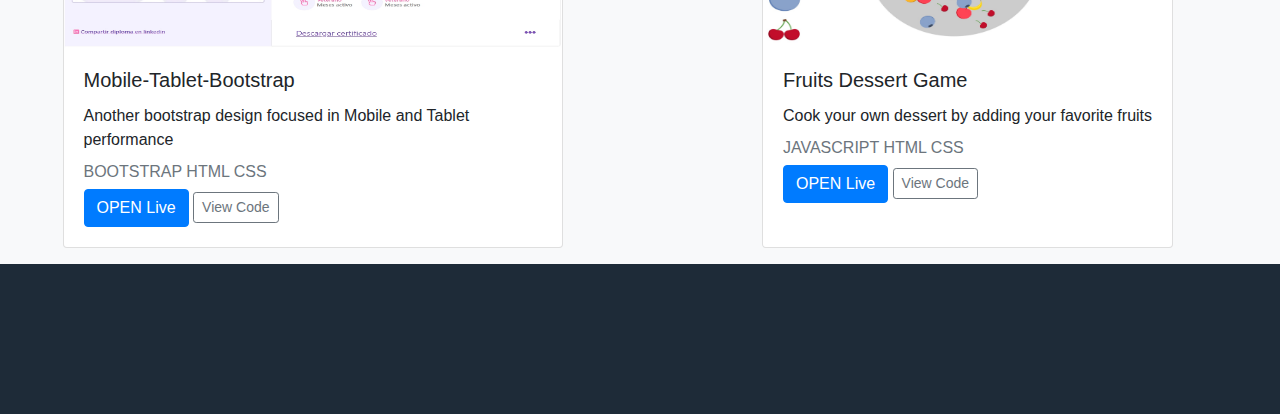
==== commit 48ba3d86: "updating porfolio" ====
--- a/index.html
+++ b/index.html
@@ -88,7 +88,7 @@
        <img src="img/purecinema5.jpg" class="card-img-top" alt="...">
        <div class="card-body">
        <h5 class="card-title">PUREcinema</h5>
-       <p class="card-text">Application that allows users to create events to broadcast movies in any City (Getting the film through an external API), and at the same time cinemas can bid to get these users when the event obtains 100 votes  <br><br>
+       <p class="card-text">Fully responsive application that allows users to create events to broadcast movies in any City (Getting the film through an external API), and at the same time cinemas can bid to get these users when the event obtains 100 votes  <br><br>
       
        Takes a few seconds to load
        </p>
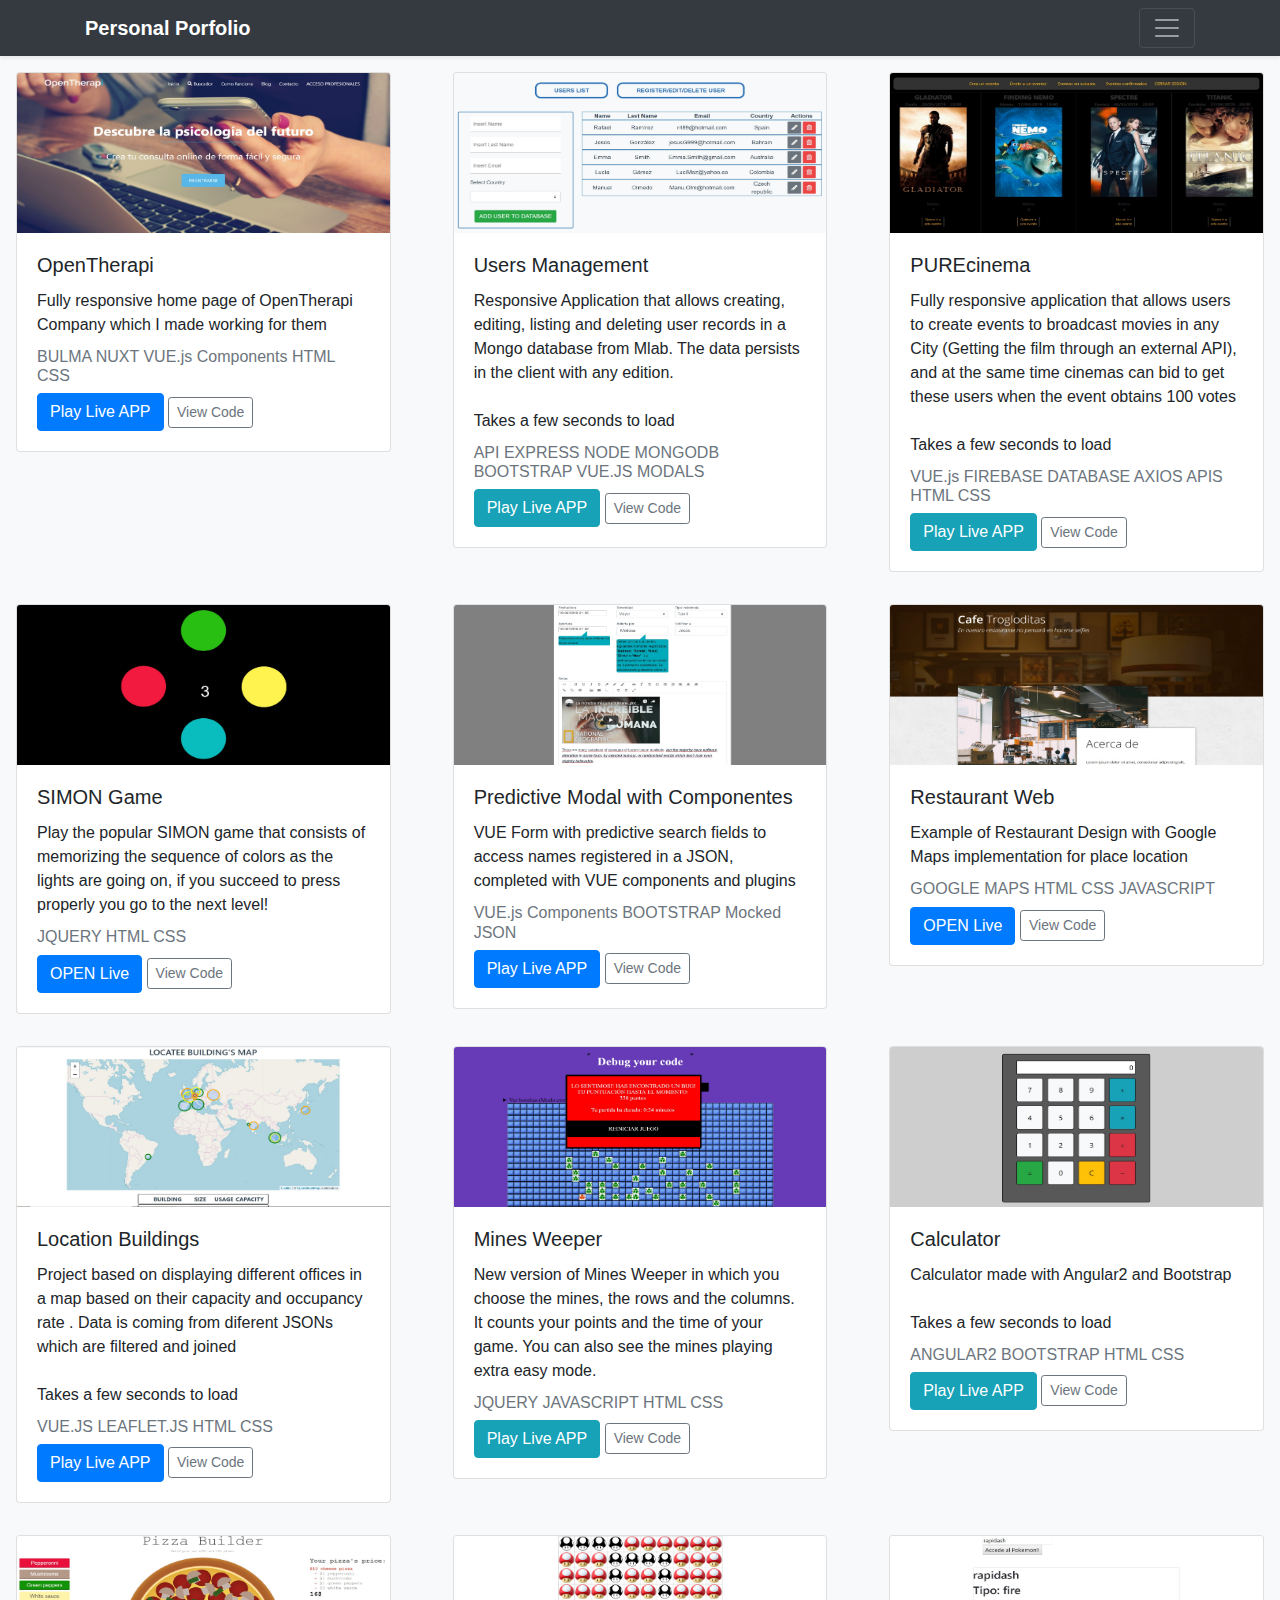
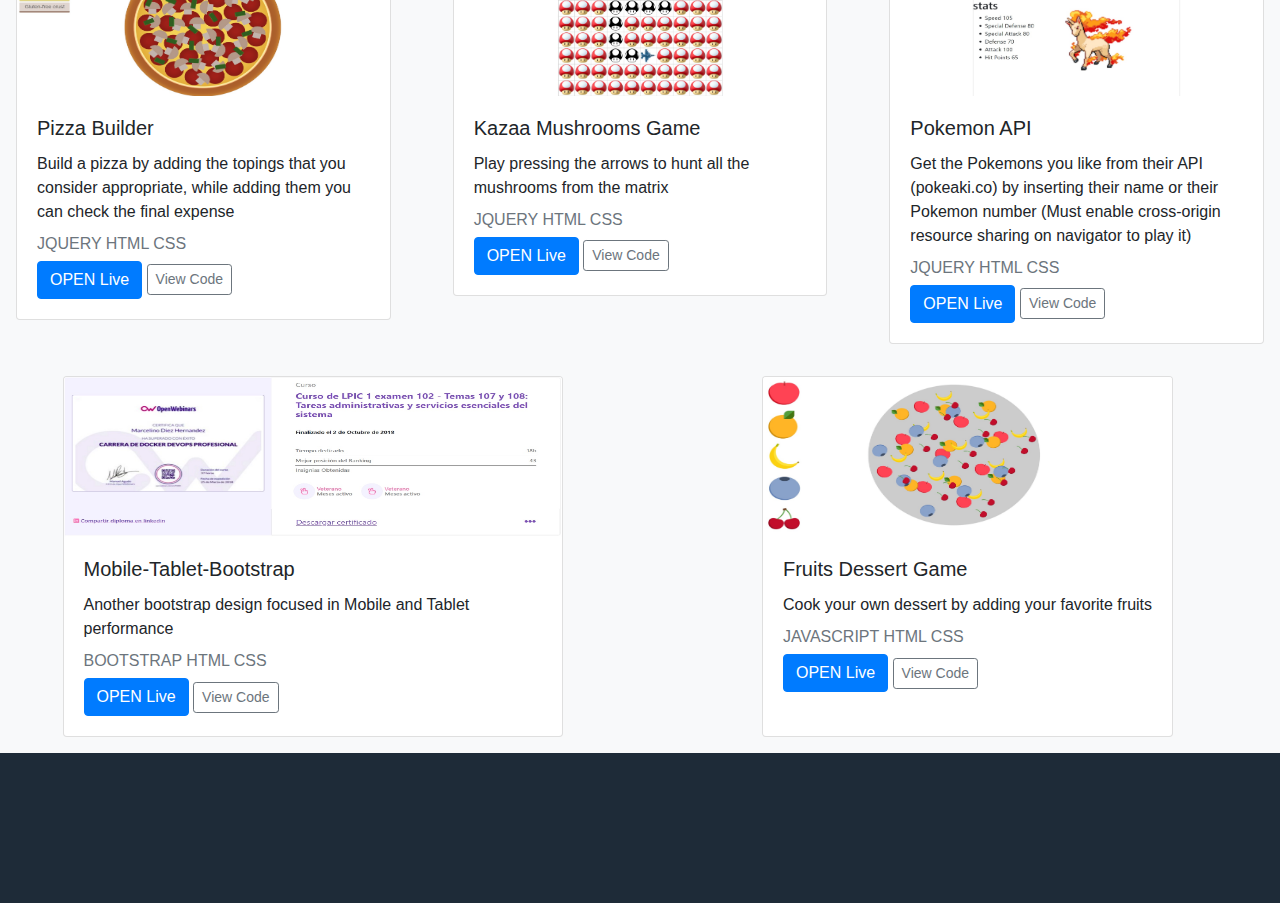
==== commit c2958197: "adding new projects" ====
--- a/index.html
+++ b/index.html
@@ -95,7 +95,7 @@
        <h6 class="card-subtitle mb-2 text-muted">VUE.js FIREBASE DATABASE AXIOS APIS HTML CSS</h6>
        <a href="https://purecinema.herokuapp.com/" target="_blank" class="btn btn-info">Play Live APP</a>
         <div class="btn-group">
-           <a href="https://github.com/RafaRJimenez/PUREcinema-VUE.JS" target="_blank">
+           <a href="https://github.com/RafaRJimenez/PureCinemaResponsive" target="_blank">
           <button type="button" class="btn btn-sm btn-outline-secondary">View Code</button>
           </a>
         </div>
@@ -104,6 +104,11 @@
   </div>
 
 </div>
+
+
+
+
+
 <div class="row">
   <div class="col">
    <div class="card">
@@ -158,7 +163,77 @@
       </div>
   </div>
 
+
+
 </div>
+
+
+<div class="row">
+  <div class="col">
+   <div class="card">
+       <img src="img/locatee.jpg" class="card-img-top" alt="...">
+       <div class="card-body">
+       <h5 class="card-title">Location Buildings</h5>
+       <p class="card-text">Project based on displaying different offices in a map based on their capacity and occupancy rate
+. Data is coming from diferent JSONs which are filtered and joined <br><br>
+      
+       Takes a few seconds to load</p>
+       <h6 class="card-subtitle mb-2 text-muted">VUE.JS LEAFLET.JS HTML CSS</h6>
+       <a href="https://locatee.herokuapp.com/#/" target="_blank" class="btn btn-primary">Play Live APP</a>
+       <div class="btn-group">
+          <a href="https://github.com/RafaRJimenez/Locatee" target="_blank">
+          <button type="button" class="btn btn-sm btn-outline-secondary">View Code</button>
+          </a>
+        </div>
+     </div>
+     </div>
+  </div>
+  <div class="col">
+   <div class="card">
+       <img src="img/minesWeeper2.jpg" class="card-img-top" alt="...">
+       <div class="card-body">
+       <h5 class="card-title">Mines Weeper</h5>
+       <p class="card-text">New version of Mines Weeper in which you choose the mines, the rows and the columns. It counts your points and the time of your game. You can also see the mines playing extra easy mode.
+       </p>
+       <h6 class="card-subtitle mb-2 text-muted"> JQUERY JAVASCRIPT HTML CSS </h6>
+       <a href="https://rafarjimenez.github.io/MinesWeeper-Game-/" target="_blank" class="btn btn-info">Play Live APP</a>
+        <div class="btn-group">
+           <a href="https://github.com/RafaRJimenez/MinesWeeper-Game-" target="_blank">
+          <button type="button" class="btn btn-sm btn-outline-secondary">View Code</button>
+          </a>
+        </div>
+     </div>
+     </div>
+  </div>
+  <div class="col">
+   <div class="card">
+       <img src="img/calculator.jpg" class="card-img-top" alt="...">
+       <div class="card-body">
+       <h5 class="card-title">Calculator</h5>
+       <p class="card-text">Calculator made with Angular2 and Bootstrap <br><br>
+      
+       Takes a few seconds to load
+       </p>
+       <h6 class="card-subtitle mb-2 text-muted">ANGULAR2 BOOTSTRAP HTML CSS</h6>
+       <a href="https://calculator-adglow.herokuapp.com/" target="_blank" class="btn btn-info">Play Live APP</a>
+        <div class="btn-group">
+           <a href="https://github.com/RafaRJimenez/Calculator-Angular" target="_blank">
+          <button type="button" class="btn btn-sm btn-outline-secondary">View Code</button>
+          </a>
+        </div>
+     </div>
+     </div>
+  </div>
+
+</div>
+
+
+
+
+
+
+
+
 <div class="row">
   <div class="col">
    <div class="card">
